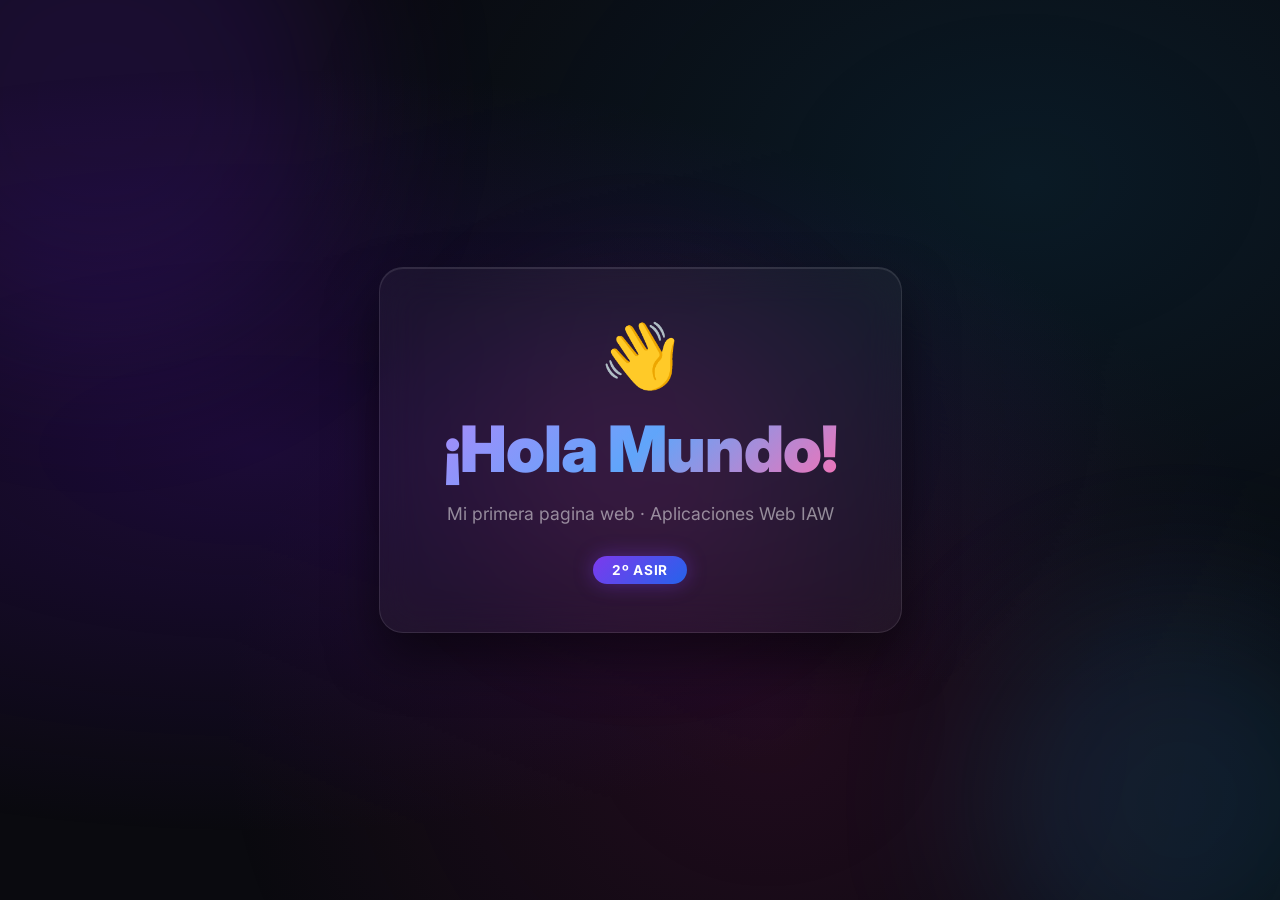
==== index.html @ 093bbf27 "feat: add initial index.html landing page with styling and animations" ====
<!DOCTYPE html>
<html lang="es">
<head>
  <meta charset="UTF-8" />
  <meta name="viewport" content="width=device-width, initial-scale=1.0" />
  <meta name="description" content="Mi primera pagina web - Hola Mundo" />
  <title>Hola Mundo</title>
  <link rel="preconnect" href="https://fonts.googleapis.com" />
  <link rel="preconnect" href="https://fonts.gstatic.com" crossorigin />
  <link href="https://fonts.googleapis.com/css2?family=Inter:wght@400;700;900&display=swap" rel="stylesheet" />
  <style>
    *, *::before, *::after { box-sizing: border-box; margin: 0; padding: 0; }
    body {
      font-family: "Inter", sans-serif;
      min-height: 100vh;
      display: flex;
      align-items: center;
      justify-content: center;
      background: #0a0a0f;
      overflow: hidden;
    }
    .bg {
      position: fixed;
      inset: 0;
      background: radial-gradient(ellipse at 20% 50%, hsla(265,80%,25%,.4) 0%,transparent 60%),
                  radial-gradient(ellipse at 80% 20%, hsla(200,80%,20%,.3) 0%,transparent 50%),
                  radial-gradient(ellipse at 60% 80%, hsla(320,70%,20%,.3) 0%,transparent 50%);
      z-index: 0;
    }
    .orb {
      position: absolute;
      border-radius: 50%;
      filter: blur(80px);
      opacity: .5;
      animation: float 8s ease-in-out infinite;
    }
    .orb-1 { width:500px;height:500px;background:hsla(265,90%,55%,.3);top:-150px;left:-150px;animation-delay:0s; }
    .orb-2 { width:400px;height:400px;background:hsla(200,90%,55%,.25);bottom:-100px;right:-100px;animation-delay:-4s; }
    .orb-3 { width:300px;height:300px;background:hsla(320,90%,60%,.2);top:50%;left:50%;transform:translate(-50%,-50%);animation-delay:-2s; }
    @keyframes float { 0%,100%{transform:translateY(0) scale(1)} 50%{transform:translateY(-30px) scale(1.05)} }
    .orb-3 { animation-name: float3; }
    @keyframes float3 { 0%,100%{transform:translate(-50%,-50%) translateY(0) scale(1)} 50%{transform:translate(-50%,-50%) translateY(-30px) scale(1.05)} }
    .card {
      position:relative;z-index:1;text-align:center;
      padding:3rem 4rem;
      background:rgba(255,255,255,.04);
      border:1px solid rgba(255,255,255,.1);
      border-radius:24px;
      backdrop-filter:blur(20px);
      box-shadow:0 25px 50px rgba(0,0,0,.5),inset 0 1px 0 rgba(255,255,255,.1);
      animation:fadeIn 1s ease both;
    }
    @keyframes fadeIn { from{opacity:0;transform:translateY(30px)} to{opacity:1;transform:translateY(0)} }
    .emoji { font-size:4rem;display:block;margin-bottom:1rem;animation:wave 2s ease-in-out infinite;transform-origin:70% 70%; }
    @keyframes wave { 0%,100%{transform:rotate(0)} 20%{transform:rotate(-15deg)} 40%{transform:rotate(10deg)} 60%{transform:rotate(-10deg)} 80%{transform:rotate(5deg)} }
    h1 {
      font-size:clamp(2.5rem,6vw,4rem);font-weight:900;
      background:linear-gradient(135deg,#a78bfa,#60a5fa,#f472b6);
      -webkit-background-clip:text;-webkit-text-fill-color:transparent;background-clip:text;
      letter-spacing:-1px;margin-bottom:1rem;
      animation:fadeIn 1s .2s ease both;
    }
    p { color:rgba(255,255,255,.5);font-size:1.1rem;margin-bottom:2rem;animation:fadeIn 1s .4s ease both; }
    .badge {
      display:inline-block;padding:.4rem 1.2rem;border-radius:999px;
      font-size:.85rem;font-weight:700;
      background:linear-gradient(135deg,#7c3aed,#2563eb);
      color:white;letter-spacing:.05em;text-transform:uppercase;
      animation:fadeIn 1s .6s ease both;
      box-shadow:0 0 20px rgba(124,58,237,.4);
    }
  </style>
</head>
<body>
  <div class="bg">
    <div class="orb orb-1"></div>
    <div class="orb orb-2"></div>
    <div class="orb orb-3"></div>
  </div>
  <main class="card">
    <span class="emoji" role="img" aria-label="Mano saludando">&#128075;</span>
    <h1>&#161;Hola Mundo!</h1>
    <p>Mi primera pagina web &middot; Aplicaciones Web IAW</p>
    <span class="badge">2&ordm; ASIR</span>
  </main>
</body>
</html>
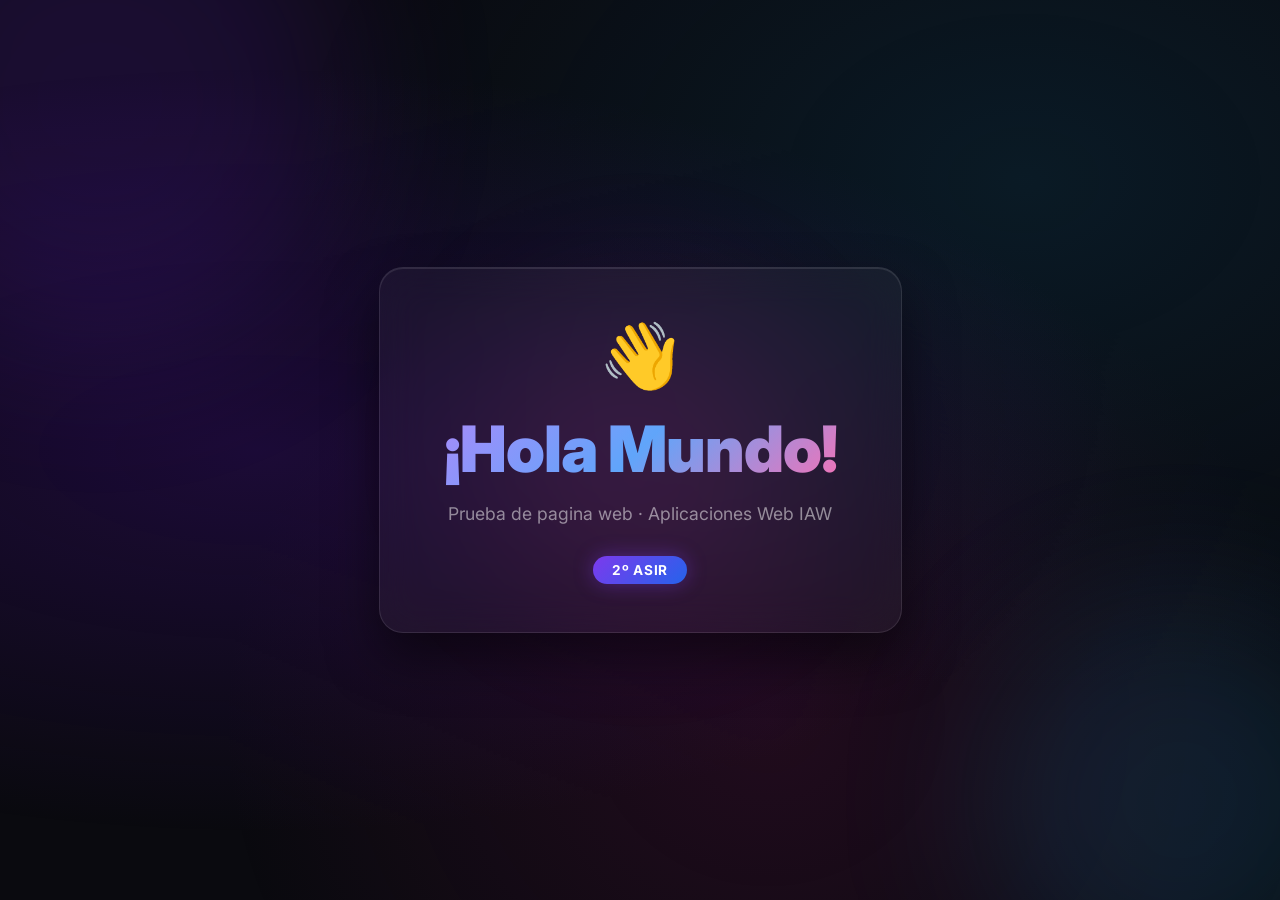
==== commit dc097889: "modificacion index.html" ====
--- a/index.html
+++ b/index.html
@@ -80,7 +80,7 @@
   <main class="card">
     <span class="emoji" role="img" aria-label="Mano saludando">&#128075;</span>
     <h1>&#161;Hola Mundo!</h1>
-    <p>Mi primera pagina web &middot; Aplicaciones Web IAW</p>
+    <p>Prueba de pagina web &middot; Aplicaciones Web IAW</p>
     <span class="badge">2&ordm; ASIR</span>
   </main>
 </body>
